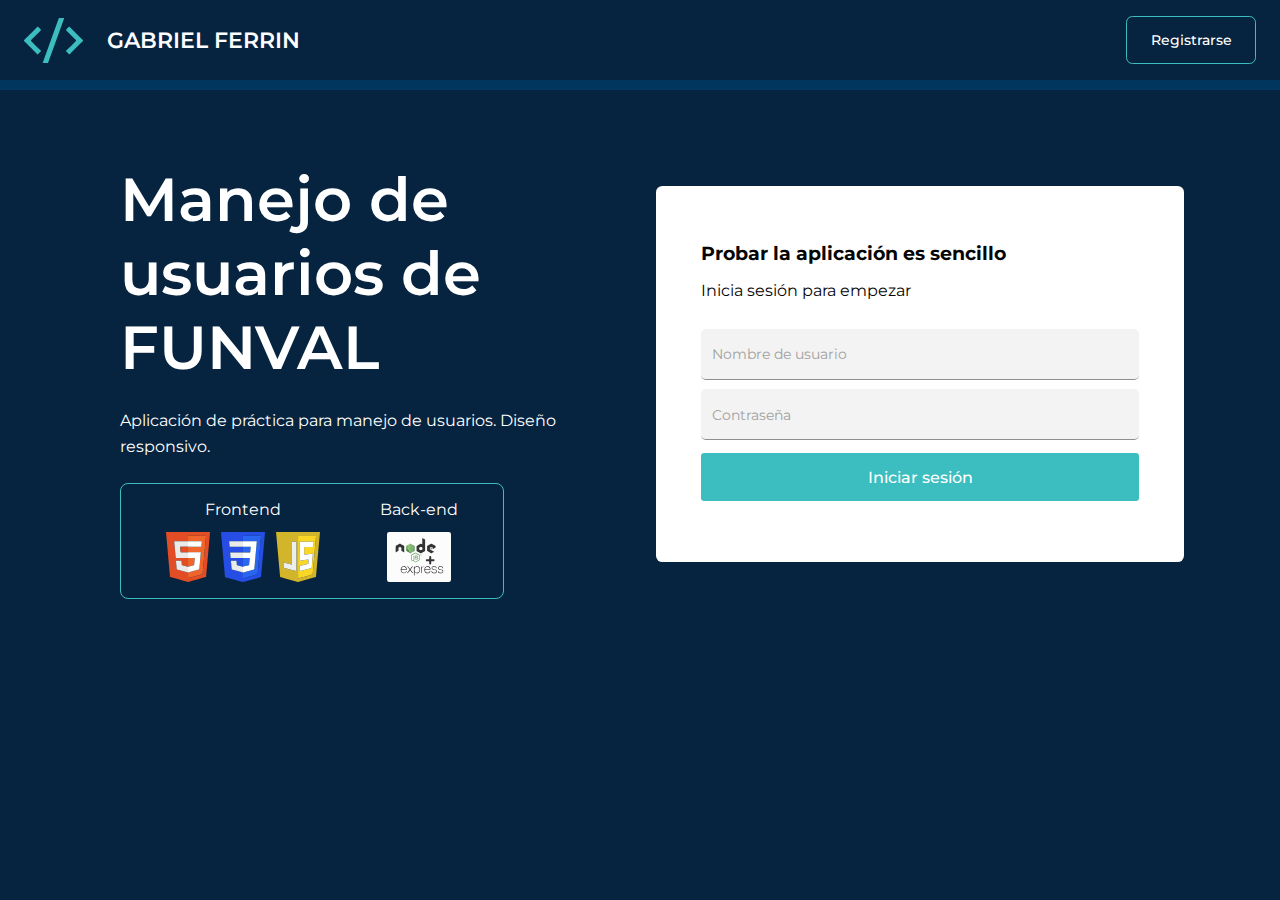
==== index.html @ 3200e767 "terminado registro de tester" ====
<!DOCTYPE html>
<html lang="en">

<head>
  <meta charset="UTF-8">
  <meta name="viewport" content="width=device-width, initial-scale=1.0">
  <title>Registro</title>
  <link rel="icon" href="./assets/logo-dark.svg" type="image/svg">
  <link rel="stylesheet" href="./styles/style.css">
  <script defer src="./scripts/config.js"></script>
  <script defer src="./scripts/script.js"></script>
</head>

<body>
  <div id="server-check">
    Se perdió la conexión con el servidor! Por favor, intenta más tarde.
    <img src="./assets/warning.svg" alt="Señal de alerta" height="27">
  </div>
  <header id="nav">
    <div id="nav-wrapper">
      <img src="./assets/logo-dark.svg" alt="logo" height="45">
      <h1 id="home-title">GABRIEL FERRIN</h1>
    </div>
    <button id="register-btn" onclick="location.href='./register.html'">
      Registrarse
    </button>
  </header>
  <div id="strip"></div>
  <main>
    <div id="wrapper01">
      <h2>Manejo de usuarios de FUNVAL</h2>
      <p>Aplicación de práctica para manejo de usuarios. Diseño responsivo.</p>
      <div id="wrapper01-1">
        <div class="tech-wrapper">
          <span>Frontend</span>
          <img class="lang-logos" src="./assets/front-end.svg" alt="Logos de Html, Css y Javascript" height="50">
        </div>
        <div class="tech-wrapper">
          <span>Back-end</span>
          <img class="lang-logos" src="./assets/back-end.svg" alt="Logos de Nodejs y Express" height="50">
        </div>
      </div>
    </div>
    <div id="wrapper02">
      <h3>Probar la aplicación es sencillo</h3>
      <span>Inicia sesión para empezar</span>
      <form method="get" name="login" autocomplete="on">
        <input type="text" name="username" id="username" required autocomplete="on" placeholder="Nombre de usuario">
        <input type="password" name="password" id="password" required autocomplete="current-password" placeholder="Contraseña"
          minlength="8">
        <input type="submit"  value="Iniciar sesión">
      </form>
    </div>
  </main>
  <footer>

  </footer>
</body>

</html>
---- styles/style.css ----
@import url('https://fonts.googleapis.com/css2?family=Montserrat:ital,wght@0,100..900;1,100..900&display=swap');

body {
  /* theme */
  --bg-dark01: #06243F;
  --bg-dark02: #01365E;
  --text-dark01: #ffffff;
  --text-dark02: #E0E0E0;
  --bg-light01: #ffffff;
  --bg-light02: #E0E0E0;
  --bg-light03: #f3f3f3;
  --text-light01: #050505;
  --text-light02: #01365E;
  --contrast-01: #3CBEC0;
  --error-01: #a10000;
  --disabled-01: #E0E0E0;
  /* properties */
  font-family: 'Montserrat', sans-serif;
  margin: 0 auto;
  padding: 0;
  box-sizing: border-box;
  width: 100%;
  max-width: 1500px;
  min-width: 350px;
  min-height: 100vh;
  background-color: var(--bg-dark01);
  color: var(--text-dark01);
}

h1,
h2,
h3,
h4,
h5,
h6,
ul,
p {
  margin: 0;
}

p {
  line-height: 1.6rem;
}

#server-check {
  display: none;
  background-color: var(--error-01);
  color: var(--bg-light02);
  padding: .5rem;
  text-align: center;
  justify-content: center;
  align-items: center;
  font-weight: 600;
  gap: 1rem;
}

#nav {
  display: flex;
  justify-content: space-between;
  align-items: center;
  padding-left: 1.5rem;
  gap: 1.5rem;
  height: 80px;
}

#nav-wrapper {
  display: flex;
  align-items: center;
  gap: 1.5rem;
}

#home-title {
  color: var(--text-dark01);
  font-weight: 600;
  font-size: 1.4rem;
}

#register-btn {
  background-color: var(--bg-dark01);
  border: 1px solid var(--contrast-01);
  color: var(--bg-light01);
  border-radius: .4rem;
  height: 3rem;
  font-family: 'Montserrat', sans-serif;
  font-size: .9rem;
  font-weight: 500;
  width: 130px;
  cursor: pointer;
  justify-self: end;
  margin-right: 1.5rem;
  transition: background-color .3s;
}

#register-btn:hover {
  background-color: var(--bg-dark02);
}

#register-btn:active {
  background-color: var(--contrast-01);
}

#strip {
  width: 100%;
  height: 10px;
  background-color: var(--bg-dark02);
}

main {
  display: grid;
  grid-template-columns: 1fr 1fr;
  padding: 3rem 6rem;
  gap: 2rem;
}

main h2 {
  font-weight: 600;
  font-size: 3.8rem;
}

#wrapper01,
#wrapper02 {
  box-sizing: border-box;
  max-width: 600px;
  width: 100%;
  padding: 1.5rem;
}

#wrapper01 {
  display: flex;
  flex-direction: column;
  justify-self: end;
  gap: 1.5rem;
}

#wrapper01-1 {
  display: flex;
  justify-content: space-evenly;
  align-items: center;
  gap: 2rem;
  border: 1px solid var(--contrast-01);
  border-radius: .5rem;
  padding: 1rem;
  width: 70%;
  min-width: 350px;
}

.tech-wrapper {
  display: flex;
  flex-direction: column;
  align-items: center;
  gap: .8rem;
}

#wrapper02 {
  justify-self: start;
  display: flex;
  flex-direction: column;
  gap: 1rem;
  background-color: var(--bg-light01);
  color: var(--text-light01);
  border-radius: .4rem;
  padding: 3.5rem 2.8rem;
  height: fit-content;
  margin-top: 3rem;
}

form {
  display: flex;
  flex-direction: column;
  width: 100%;
  margin-top: .5rem;
  position: relative;
}

input {
  margin: .3rem 0;
}

input[type="text"],
input[type="password"],
textarea {
  font-family: 'Montserrat', sans-serif;
  height: 3rem;
  padding-left: .7rem;
  border: none;
  border-bottom: 1px solid rgb(143, 143, 143);
  border-radius: .3rem;
  color: rgb(31, 31, 31);
  background-color: var(--bg-light03);
  transition: border-bottom .4s;
  font-size: 1rem;
}

input[type="text"]:focus,
input[type="password"]:focus,
textarea:focus {
  outline: none;
  border-bottom: 1px solid var(--contrast-01);
  background-color: var(--bg-light01);
}

input[type="text"]:focus::placeholder,
input[type="password"]:focus::placeholder,
textarea:focus::placeholder {
  color: transparent;
  padding-left: 0rem;
}

input[type="text"]::placeholder,
input[type="password"]::placeholder {
  font-size: .9rem;
  color: rgb(161, 161, 161);
}

input[type="submit"] {
  background-color: var(--contrast-01);
  border: none;
  color: var(--bg-light01);
  border-radius: .2rem;
  height: 3rem;
  font-family: 'Montserrat', sans-serif;
  font-size: 1rem;
  font-weight: 500;
  transition: background-color .3s;
  width: 100%;
  margin-top: .5rem;
}

input[type="submit"]:hover {
  cursor: pointer;
  background-color: var(--bg-dark01);
}

input[type="submit"]:active {
  background-color: var(--bg-dark02);
}

input:focus:invalid {
  border-bottom: 1px solid var(--error-01);
}

.error-span {
  color: var(--error-01);
  font-weight: 500;
  display: none;
}

@media (max-width: 1090px) {
  main {
    display: flex;
    flex-direction: column;
    align-items: center;
    padding: 2rem;
  }

  #wrapper01,
  #wrapper02 {
    align-items: center;
    text-align: center;
    max-width: none;
  }

  #wrapper02 {
    max-width: 500px;
    margin-top: .5rem;
  }

  #wrapper01-1 {
    padding: 2rem 0;
    max-width: 400px;
  }
}

@media (max-width: 500px) {
  main {
    padding: 1rem;
  }
}
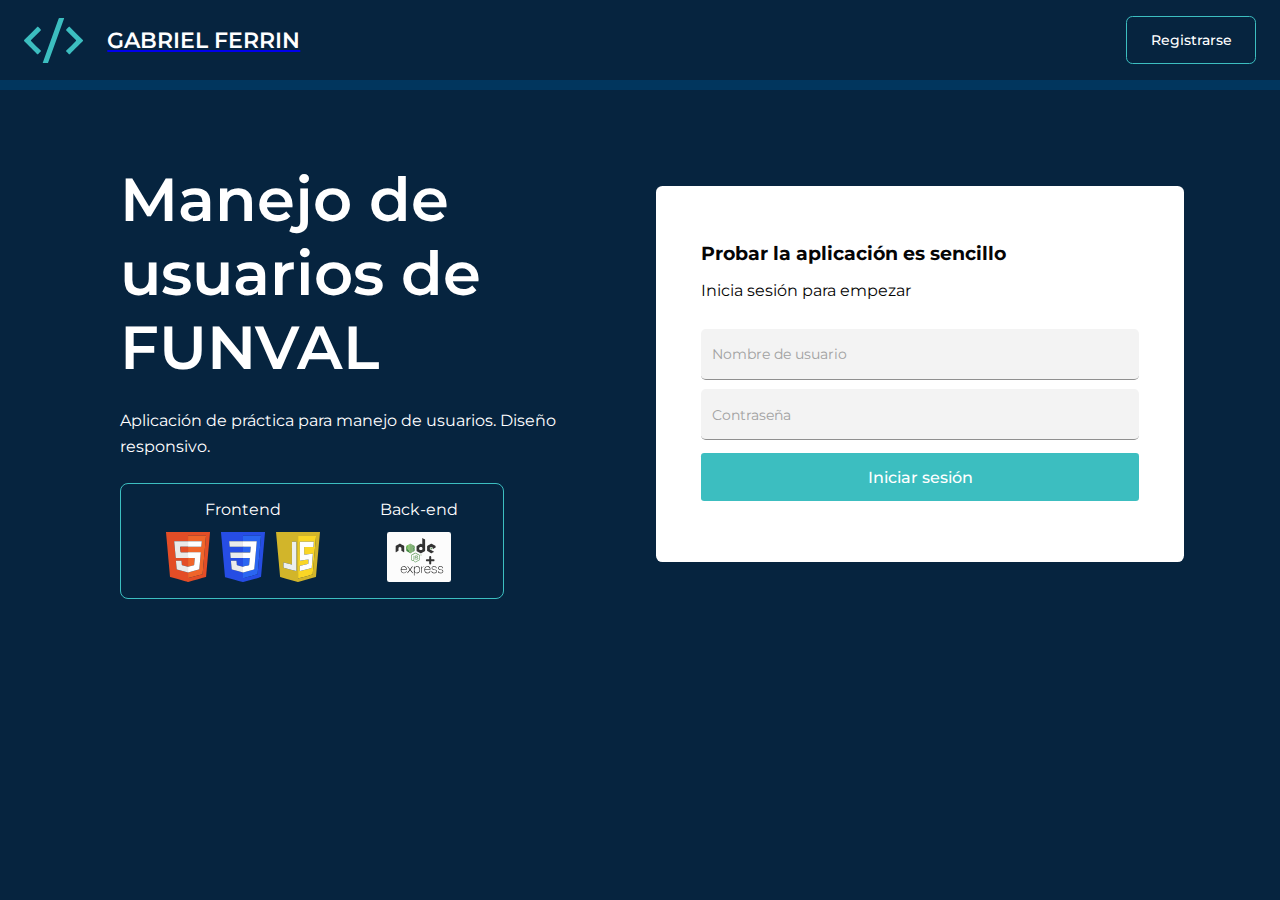
==== commit 5a3e4715: "update" ====
--- a/index.html
+++ b/index.html
@@ -7,7 +7,9 @@
   <title>Registro</title>
   <link rel="icon" href="./assets/logo-dark.svg" type="image/svg">
   <link rel="stylesheet" href="./styles/style.css">
-  <script defer src="./scripts/config.js"></script>
+  <script src="./scripts/config.js"></script>
+  <script src="./scripts/helpers.js" type="module"></script>
+  <script src="./scripts/index.js" type="module"></script>
   <script defer src="./scripts/script.js"></script>
 </head>
 
@@ -17,11 +19,11 @@
     <img src="./assets/warning.svg" alt="Señal de alerta" height="27">
   </div>
   <header id="nav">
-    <div id="nav-wrapper">
+    <a id="nav-wrapper" href="#">
       <img src="./assets/logo-dark.svg" alt="logo" height="45">
       <h1 id="home-title">GABRIEL FERRIN</h1>
-    </div>
-    <button id="register-btn" onclick="location.href='./register.html'">
+    </a>
+    <button id="register-btn" onclick="location.href='./register.html'" class="header-action">
       Registrarse
     </button>
   </header>
--- a/styles/style.css
+++ b/styles/style.css
@@ -75,7 +75,7 @@
   font-size: 1.4rem;
 }
 
-#register-btn {
+.header-action {
   background-color: var(--bg-dark01);
   border: 1px solid var(--contrast-01);
   color: var(--bg-light01);
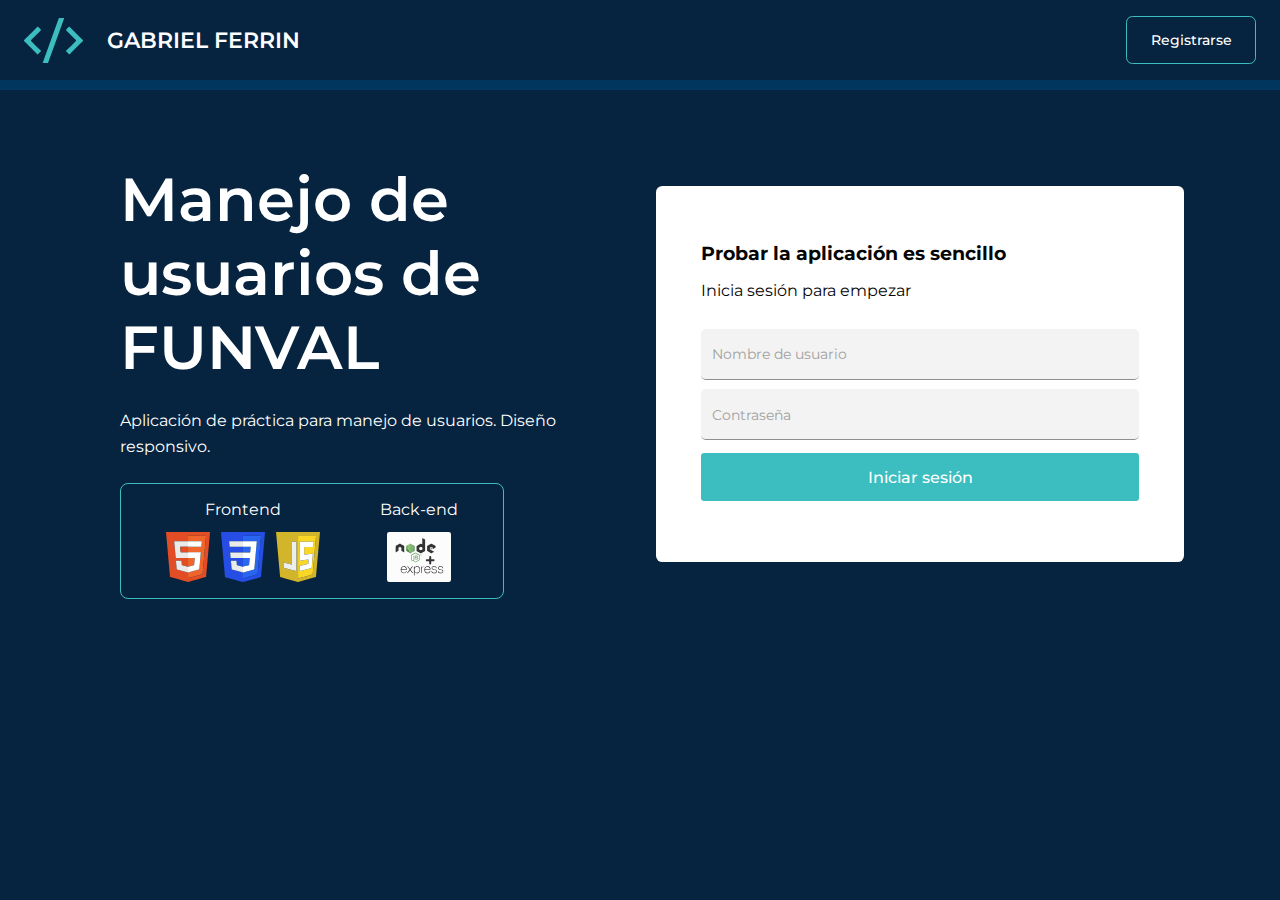
==== commit 517f3942: "update" ====
--- a/index.html
+++ b/index.html
@@ -6,11 +6,9 @@
   <meta name="viewport" content="width=device-width, initial-scale=1.0">
   <title>Registro</title>
   <link rel="icon" href="./assets/logo-dark.svg" type="image/svg">
-  <link rel="stylesheet" href="./styles/style.css">
-  <script src="./scripts/config.js"></script>
-  <script src="./scripts/helpers.js" type="module"></script>
-  <script src="./scripts/index.js" type="module"></script>
-  <script defer src="./scripts/script.js"></script>
+  <link rel="stylesheet" href="./styles/main.css">
+  <script defer type="module" src="./scripts/helpers.js"></script>
+  <script defer src="./scripts/index.js" type="module"></script>
 </head>
 
 <body>
--- a/styles/main.css
+++ b/styles/main.css
@@ -0,0 +1,282 @@
+@import url('https://fonts.googleapis.com/css2?family=Montserrat:ital,wght@0,100..900;1,100..900&display=swap');
+
+body {
+  /* theme */
+  --bg-dark01: #06243F;
+  --bg-dark02: #01365E;
+  --text-dark01: #ffffff;
+  --text-dark02: #E0E0E0;
+  --bg-light01: #ffffff;
+  --bg-light02: #E0E0E0;
+  --bg-light03: #f3f3f3;
+  --text-light01: #050505;
+  --text-light02: #01365E;
+  --contrast-01: #3CBEC0;
+  --error-01: #a10000;
+  --disabled-01: #E0E0E0;
+  /* properties */
+  font-family: 'Montserrat', sans-serif;
+  margin: 0 auto;
+  padding: 0;
+  box-sizing: border-box;
+  width: 100%;
+  max-width: 1500px;
+  min-width: 350px;
+  min-height: 100vh;
+  background-color: var(--bg-dark01);
+  color: var(--text-dark01);
+}
+
+h1,
+h2,
+h3,
+h4,
+h5,
+h6,
+ul,
+p {
+  margin: 0;
+}
+
+p {
+  line-height: 1.6rem;
+}
+
+#server-check {
+  display: none;
+  background-color: var(--error-01);
+  color: var(--bg-light02);
+  padding: .5rem;
+  text-align: center;
+  justify-content: center;
+  align-items: center;
+  font-weight: 600;
+  gap: 1rem;
+}
+
+#nav {
+  display: flex;
+  justify-content: space-between;
+  align-items: center;
+  padding-left: 1.5rem;
+  gap: 1.5rem;
+  height: 80px;
+}
+
+#nav a {
+  text-decoration: none;
+}
+
+#nav-wrapper {
+  display: flex;
+  align-items: center;
+  gap: 1.5rem;
+}
+
+#home-title {
+  color: var(--text-dark01);
+  font-weight: 600;
+  font-size: 1.4rem;
+}
+
+.header-action {
+  background-color: var(--bg-dark01);
+  border: 1px solid var(--contrast-01);
+  color: var(--bg-light01);
+  border-radius: .4rem;
+  height: 3rem;
+  font-family: 'Montserrat', sans-serif;
+  font-size: .9rem;
+  font-weight: 500;
+  width: 130px;
+  cursor: pointer;
+  justify-self: end;
+  margin-right: 1.5rem;
+  transition: background-color .3s;
+}
+
+#register-btn:hover {
+  background-color: var(--bg-dark02);
+}
+
+#register-btn:active {
+  background-color: var(--contrast-01);
+}
+
+#strip {
+  width: 100%;
+  height: 10px;
+  background-color: var(--bg-dark02);
+}
+
+main {
+  display: grid;
+  grid-template-columns: 1fr 1fr;
+  padding: 3rem 6rem;
+  gap: 2rem;
+}
+
+main h2 {
+  font-weight: 600;
+  font-size: 3.8rem;
+}
+
+#wrapper01,
+#wrapper02 {
+  box-sizing: border-box;
+  max-width: 600px;
+  width: 100%;
+  padding: 1.5rem;
+}
+
+#wrapper01 {
+  display: flex;
+  flex-direction: column;
+  justify-self: end;
+  gap: 1.5rem;
+}
+
+#wrapper01-1 {
+  display: flex;
+  justify-content: space-evenly;
+  align-items: center;
+  gap: 2rem;
+  border: 1px solid var(--contrast-01);
+  border-radius: .5rem;
+  padding: 1rem;
+  width: 70%;
+  min-width: 350px;
+}
+
+.tech-wrapper {
+  display: flex;
+  flex-direction: column;
+  align-items: center;
+  gap: .8rem;
+}
+
+#wrapper02 {
+  justify-self: start;
+  display: flex;
+  flex-direction: column;
+  gap: 1rem;
+  background-color: var(--bg-light01);
+  color: var(--text-light01);
+  border-radius: .4rem;
+  padding: 3.5rem 2.8rem;
+  height: fit-content;
+  margin-top: 3rem;
+}
+
+form {
+  display: flex;
+  flex-direction: column;
+  width: 100%;
+  margin-top: .5rem;
+  position: relative;
+}
+
+input {
+  margin: .3rem 0;
+}
+
+input[type="text"],
+input[type="password"],
+textarea {
+  font-family: 'Montserrat', sans-serif;
+  height: 3rem;
+  padding-left: .7rem;
+  border: none;
+  border-bottom: 1px solid rgb(143, 143, 143);
+  border-radius: .3rem;
+  color: rgb(31, 31, 31);
+  background-color: var(--bg-light03);
+  transition: border-bottom .4s;
+  font-size: 1rem;
+}
+
+input[type="text"]:focus,
+input[type="password"]:focus,
+textarea:focus {
+  outline: none;
+  border-bottom: 1px solid var(--contrast-01);
+  background-color: var(--bg-light01);
+}
+
+input[type="text"]:focus::placeholder,
+input[type="password"]:focus::placeholder,
+textarea:focus::placeholder {
+  color: transparent;
+  padding-left: 0rem;
+}
+
+input[type="text"]::placeholder,
+input[type="password"]::placeholder {
+  font-size: .9rem;
+  color: rgb(161, 161, 161);
+}
+
+input[type="submit"] {
+  background-color: var(--contrast-01);
+  border: none;
+  color: var(--bg-light01);
+  border-radius: .2rem;
+  height: 3rem;
+  font-family: 'Montserrat', sans-serif;
+  font-size: 1rem;
+  font-weight: 500;
+  transition: background-color .3s;
+  width: 100%;
+  margin-top: .5rem;
+}
+
+input[type="submit"]:hover {
+  cursor: pointer;
+  background-color: var(--bg-dark01);
+}
+
+input[type="submit"]:active {
+  background-color: var(--bg-dark02);
+}
+
+input:focus:invalid {
+  border-bottom: 1px solid var(--error-01);
+}
+
+.error-span {
+  color: var(--error-01);
+  font-weight: 500;
+  display: none;
+}
+
+@media (max-width: 1090px) {
+  main {
+    display: flex;
+    flex-direction: column;
+    align-items: center;
+    padding: 2rem;
+  }
+
+  #wrapper01,
+  #wrapper02 {
+    align-items: center;
+    text-align: center;
+    max-width: none;
+  }
+
+  #wrapper02 {
+    max-width: 500px;
+    margin-top: .5rem;
+  }
+
+  #wrapper01-1 {
+    padding: 2rem 0;
+    max-width: 400px;
+  }
+}
+
+@media (max-width: 500px) {
+  main {
+    padding: 1rem;
+  }
+}
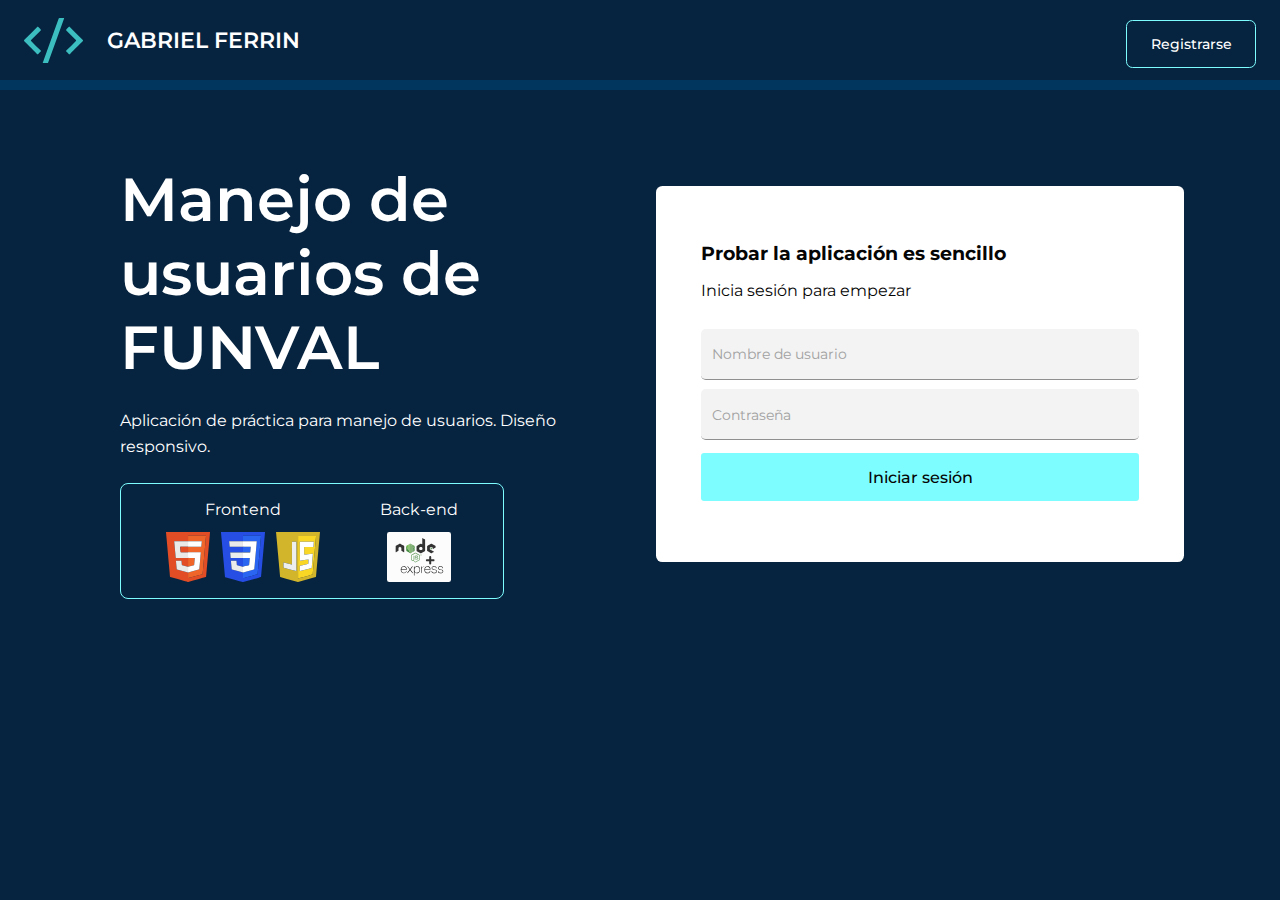
==== commit ac43ee56: "update" ====
--- a/index.html
+++ b/index.html
@@ -6,7 +6,9 @@
   <meta name="viewport" content="width=device-width, initial-scale=1.0">
   <title>Registro</title>
   <link rel="icon" href="./assets/logo-dark.svg" type="image/svg">
+  <!-- styles -->
   <link rel="stylesheet" href="./styles/main.css">
+  <!-- scripts -->
   <script defer type="module" src="./scripts/helpers.js"></script>
   <script defer src="./scripts/index.js" type="module"></script>
 </head>
@@ -21,9 +23,13 @@
       <img src="./assets/logo-dark.svg" alt="logo" height="45">
       <h1 id="home-title">GABRIEL FERRIN</h1>
     </a>
-    <button id="register-btn" onclick="location.href='./register.html'" class="header-action">
-      Registrarse
-    </button>
+    <div id="user-wrapper">
+      <span id="user-name">User</span>
+      <img src="./assets/profile-pic-01.jpg" alt="Foto del perfil" height="50" id="profile-pic">
+      <button id="register-btn" onclick="location.href='./register.html'" class="header-action">
+        Registrarse
+      </button>
+    </div>
   </header>
   <div id="strip"></div>
   <main>
@@ -48,7 +54,7 @@
         <input type="text" name="username" id="username" required autocomplete="on" placeholder="Nombre de usuario">
         <input type="password" name="password" id="password" required autocomplete="current-password" placeholder="Contraseña"
           minlength="8">
-        <input type="submit"  value="Iniciar sesión">
+        <input type="submit" value="Iniciar sesión" id="submit-btn">
       </form>
     </div>
   </main>
--- a/styles/main.css
+++ b/styles/main.css
@@ -4,6 +4,7 @@
   /* theme */
   --bg-dark01: #06243F;
   --bg-dark02: #01365E;
+  --bg-dark03: #00182c;
   --text-dark01: #ffffff;
   --text-dark02: #E0E0E0;
   --bg-light01: #ffffff;
@@ -11,7 +12,9 @@
   --bg-light03: #f3f3f3;
   --text-light01: #050505;
   --text-light02: #01365E;
-  --contrast-01: #3CBEC0;
+  --contrast-01: #7dfdff;
+  --contrast-02: #b6b9c4;
+  --contrast-03: #ff7b00;
   --error-01: #a10000;
   --disabled-01: #E0E0E0;
   /* properties */
@@ -71,6 +74,18 @@
   display: flex;
   align-items: center;
   gap: 1.5rem;
+}
+
+#user-wrapper {
+  display: flex;
+  align-items: center;
+  gap: 1rem;
+}
+
+#profile-pic {
+  border-radius: 50%;
+  border: 2px solid var(--contrast-01);
+  box-shadow: rgba(0, 0, 0, 0.541) 0px 13px 27px -5px, rgb(0, 0, 0) 0px 8px 16px -8px;
 }
 
 #home-title {
@@ -216,10 +231,12 @@
   color: rgb(161, 161, 161);
 }
 
-input[type="submit"] {
+/* button type 1 */
+input[type="submit"],
+button {
   background-color: var(--contrast-01);
   border: none;
-  color: var(--bg-light01);
+  color: var(--text-light01);
   border-radius: .2rem;
   height: 3rem;
   font-family: 'Montserrat', sans-serif;
@@ -230,16 +247,56 @@
   margin-top: .5rem;
 }
 
-input[type="submit"]:hover {
+input[type="submit"]:hover,
+button:hover {
   cursor: pointer;
+  background-color: var(--bg-dark02);
+  color: var(--bg-light01);
+  border: 1px solid var(--contrast-01);
+}
+
+input[type="submit"]:active,
+button:active {
+  background-color: var(--bg-dark03);
+}
+
+input[type="submit"]:disabled {
+  border: none;
+  background-color: var(--disabled-01);
+  color: var(--text-light02);
+  cursor: default;
+}
+
+/* button type 2 */
+.button2 {
   background-color: var(--bg-dark01);
-}
-
-input[type="submit"]:active {
+  border: 1px solid var(--contrast-01);
+  color: var(--bg-light01);
+}
+
+.button2:hover,
+button:hover {
+  cursor: pointer;
+  background-color: var(--contrast-01);
+  color: var(--text-light01);
+  border: 1px solid var(--contrast-01);
+}
+
+.button2:active,
+button:active {
   background-color: var(--bg-dark02);
 }
 
-input:focus:invalid {
+.button2:disabled {
+  border: none;
+  background-color: var(--disabled-01);
+  color: var(--text-light02);
+  cursor: default;
+}
+
+/*  */
+input:focus:invalid, 
+textarea:focus:invalid {
   border-bottom: 1px solid var(--error-01);
 }
 
@@ -279,4 +336,4 @@
   main {
     padding: 1rem;
   }
-}
+}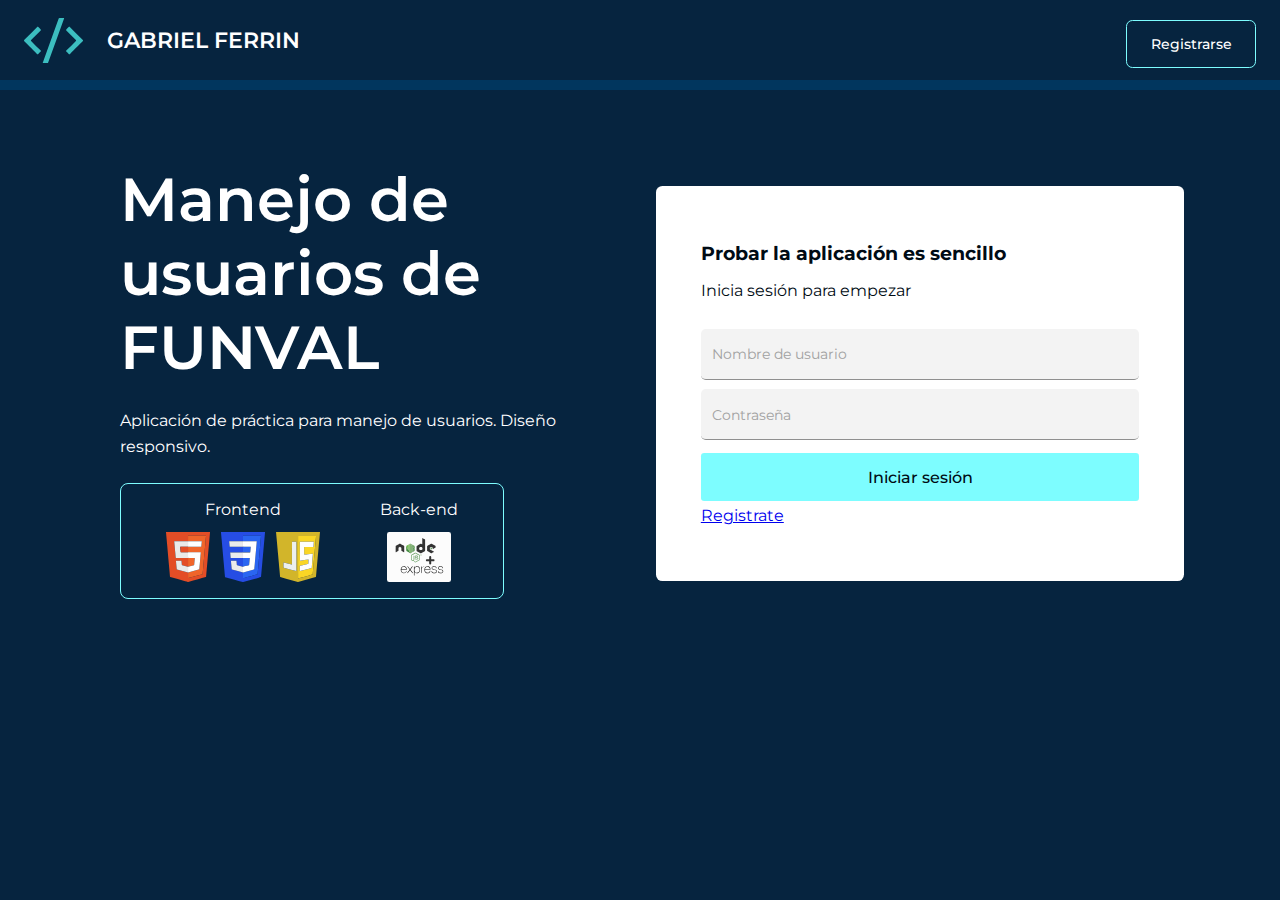
==== commit 1844bc5a: "finished add user" ====
--- a/index.html
+++ b/index.html
@@ -32,7 +32,7 @@
     </div>
   </header>
   <div id="strip"></div>
-  <main>
+  <main id="home">
     <div id="wrapper01">
       <h2>Manejo de usuarios de FUNVAL</h2>
       <p>Aplicación de práctica para manejo de usuarios. Diseño responsivo.</p>
@@ -55,7 +55,9 @@
         <input type="password" name="password" id="password" required autocomplete="current-password" placeholder="Contraseña"
           minlength="8">
         <input type="submit" value="Iniciar sesión" id="submit-btn">
+        <a href="./register.html" id="register-link">Registrate</a>
       </form>
+      <span id="error-span" class="error-span">Nombre de usuario o contraseña incorrectos</span>
     </div>
   </main>
   <footer>
--- a/styles/main.css
+++ b/styles/main.css
@@ -10,7 +10,7 @@
   --bg-light01: #ffffff;
   --bg-light02: #E0E0E0;
   --bg-light03: #f3f3f3;
-  --text-light01: #050505;
+  --text-light01: #000b14;
   --text-light02: #01365E;
   --contrast-01: #7dfdff;
   --contrast-02: #b6b9c4;
@@ -125,10 +125,15 @@
 }
 
 main {
+  display: flex;
+  gap: 2rem;
+  padding: 2rem 4rem;
+}
+
+#home {
   display: grid;
   grid-template-columns: 1fr 1fr;
   padding: 3rem 6rem;
-  gap: 2rem;
 }
 
 main h2 {
@@ -197,7 +202,10 @@
 
 input[type="text"],
 input[type="password"],
-textarea {
+input[type="email"],
+select,
+textarea
+{
   font-family: 'Montserrat', sans-serif;
   height: 3rem;
   padding-left: .7rem;
@@ -212,6 +220,8 @@
 
 input[type="text"]:focus,
 input[type="password"]:focus,
+input[type="email"]:focus,
+select:focus,
 textarea:focus {
   outline: none;
   border-bottom: 1px solid var(--contrast-01);
@@ -220,13 +230,17 @@
 
 input[type="text"]:focus::placeholder,
 input[type="password"]:focus::placeholder,
+input[type="email"]:focus::placeholder
+select:focus::placeholder,
 textarea:focus::placeholder {
   color: transparent;
   padding-left: 0rem;
 }
 
 input[type="text"]::placeholder,
-input[type="password"]::placeholder {
+input[type="password"]::placeholder,
+input[type="email"]::placeholder,
+select::placeholder {
   font-size: .9rem;
   color: rgb(161, 161, 161);
 }
@@ -245,6 +259,7 @@
   transition: background-color .3s;
   width: 100%;
   margin-top: .5rem;
+  box-sizing: border-box;
 }
 
 input[type="submit"]:hover,
@@ -253,6 +268,7 @@
   background-color: var(--bg-dark02);
   color: var(--bg-light01);
   border: 1px solid var(--contrast-01);
+  box-sizing: border-box;
 }
 
 input[type="submit"]:active,
@@ -267,14 +283,33 @@
   cursor: default;
 }
 
+#select-wrapper {
+  width: 230px;
+}
+
+select {
+  -moz-appearance:none;
+  -webkit-appearance:none;
+  appearance:none;
+  width: 230px;
+  background: url('../assets/selecter.svg') 0 0 no-repeat;
+}
+
+select option {
+  background-color: var(--bg-light02);
+  color: var(--bg-dark03);
+  font-size: 1.1rem;
+  font-weight: 400;
+}
+
 /* button type 2 */
-.button2 {
+#user-btn-wrap .button2 {
   background-color: var(--bg-dark01);
   border: 1px solid var(--contrast-01);
   color: var(--bg-light01);
 }
 
-.button2:hover,
+#user-btn-wrap .button2:hover,
 button:hover {
   cursor: pointer;
   background-color: var(--contrast-01);
@@ -282,12 +317,12 @@
   border: 1px solid var(--contrast-01);
 }
 
-.button2:active,
+#user-btn-wrap .button2:active,
 button:active {
   background-color: var(--bg-dark02);
 }
 
-.button2:disabled {
+#user-btn-wrap .button2:disabled {
   border: none;
   background-color: var(--disabled-01);
   color: var(--text-light02);
@@ -306,8 +341,78 @@
   display: none;
 }
 
+#password-error,
+#username-error,
+#email-error {
+  font-size: .8rem;
+  align-self: flex-start;
+}
+
+.loadingspinner {
+  display: none;
+	pointer-events: none;
+	width: 1rem;
+	height: 1rem;
+	border: 0.1rem solid transparent;
+	border-color: var(--text-dark02);
+	border-top-color: #3E67EC;
+	border-radius: 50%;
+	animation: loadingspin 1s linear infinite;
+}
+
+#spinner02,
+#spinner03,
+#spinner04,
+#spinner05,
+#checkmark01,
+#checkmark02,
+#checkmark03,
+#checkmark04,
+#exmark02,
+#exmark03,
+#exmark04 {
+	position: absolute;
+	right: -6%;
+	top: 8%;
+	display: none;
+}
+
+#checkmark01,
+#checkmark02,
+#checkmark03,
+#checkmark04 {
+  font-weight: 900;
+	color: green;
+	font-size: 1.4rem;
+	top: 5%;
+}
+
+
+#checkmark02,
+#checkmark03,
+#checkmark04 {
+	top: -25%;
+	left: 0;
+}
+
+#spinner03,
+#spinner04,
+#spinner05,
+#exmark02,
+#exmark03,
+#exmark04 {
+	top: 0;
+	left: 0;
+}
+
+@keyframes loadingspin {
+	100% {
+			transform: rotate(360deg)
+	}
+}
+
 @media (max-width: 1090px) {
-  main {
+  #home {
     display: flex;
     flex-direction: column;
     align-items: center;
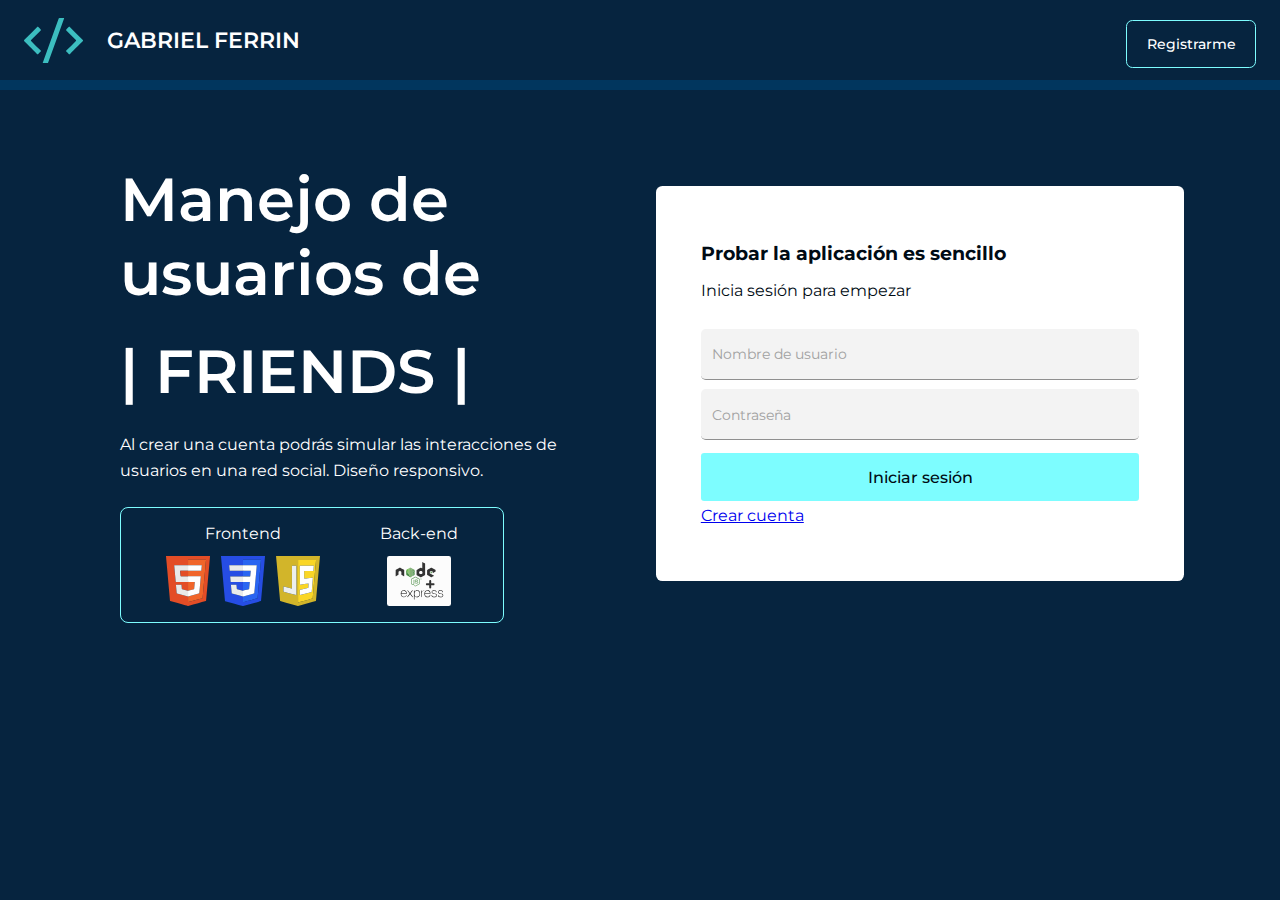
==== commit 7067c701: "finished edit user" ====
--- a/index.html
+++ b/index.html
@@ -8,6 +8,7 @@
   <link rel="icon" href="./assets/logo-dark.svg" type="image/svg">
   <!-- styles -->
   <link rel="stylesheet" href="./styles/main.css">
+  <link rel="stylesheet" href="./styles/index.css">
   <!-- scripts -->
   <script defer type="module" src="./scripts/helpers.js"></script>
   <script defer src="./scripts/index.js" type="module"></script>
@@ -24,18 +25,22 @@
       <h1 id="home-title">GABRIEL FERRIN</h1>
     </a>
     <div id="user-wrapper">
-      <span id="user-name">User</span>
-      <img src="./assets/profile-pic-01.jpg" alt="Foto del perfil" height="50" id="profile-pic">
+      <!-- <span id="user-name">User</span> -->
+      <!-- <img src="./assets/profile-pic-01.jpg" alt="Foto del perfil" height="50" id="profile-pic"> -->
       <button id="register-btn" onclick="location.href='./register.html'" class="header-action">
-        Registrarse
+        Registrarme
       </button>
     </div>
   </header>
   <div id="strip"></div>
   <main id="home">
     <div id="wrapper01">
-      <h2>Manejo de usuarios de FUNVAL</h2>
-      <p>Aplicación de práctica para manejo de usuarios. Diseño responsivo.</p>
+      <h2>Manejo de usuarios de</h2>
+      <h2><span id="bar-span">|</span> FRIENDS <span id="bar-span">|</span></h2>
+      <p>
+        Al crear una cuenta podrás simular las interacciones
+        de usuarios en una red social. Diseño responsivo.
+      </p>
       <div id="wrapper01-1">
         <div class="tech-wrapper">
           <span>Frontend</span>
@@ -55,7 +60,7 @@
         <input type="password" name="password" id="password" required autocomplete="current-password" placeholder="Contraseña"
           minlength="8">
         <input type="submit" value="Iniciar sesión" id="submit-btn">
-        <a href="./register.html" id="register-link">Registrate</a>
+        <a href="./register.html" id="register-link">Crear cuenta</a>
       </form>
       <span id="error-span" class="error-span">Nombre de usuario o contraseña incorrectos</span>
     </div>
--- a/styles/main.css
+++ b/styles/main.css
@@ -24,7 +24,7 @@
   box-sizing: border-box;
   width: 100%;
   max-width: 1500px;
-  min-width: 350px;
+  min-width: 310px;
   min-height: 100vh;
   background-color: var(--bg-dark01);
   color: var(--text-dark01);
@@ -441,4 +441,17 @@
   main {
     padding: 1rem;
   }
+}
+
+@media (max-width: 400px) {
+  #home-title {
+    font-size: 1rem;
+  }
+
+  #register-btn {
+    font-size: .8rem;
+    width: auto;
+    padding: 0 .8rem;
+  }
+
 }--- a/styles/index.css
+++ b/styles/index.css
@@ -0,0 +1,18 @@
+@media (max-width: 485px) {
+  #bar-span {
+    display: none;
+  }
+
+  #wrapper02 {
+    padding: 1.5rem 1.5rem;
+  }
+}
+
+@media (max-width: 430px) {
+  #wrapper01-1 {
+    flex-direction: column;
+    width: 100%;
+    min-width: auto;
+    padding: 1rem;
+  }
+}